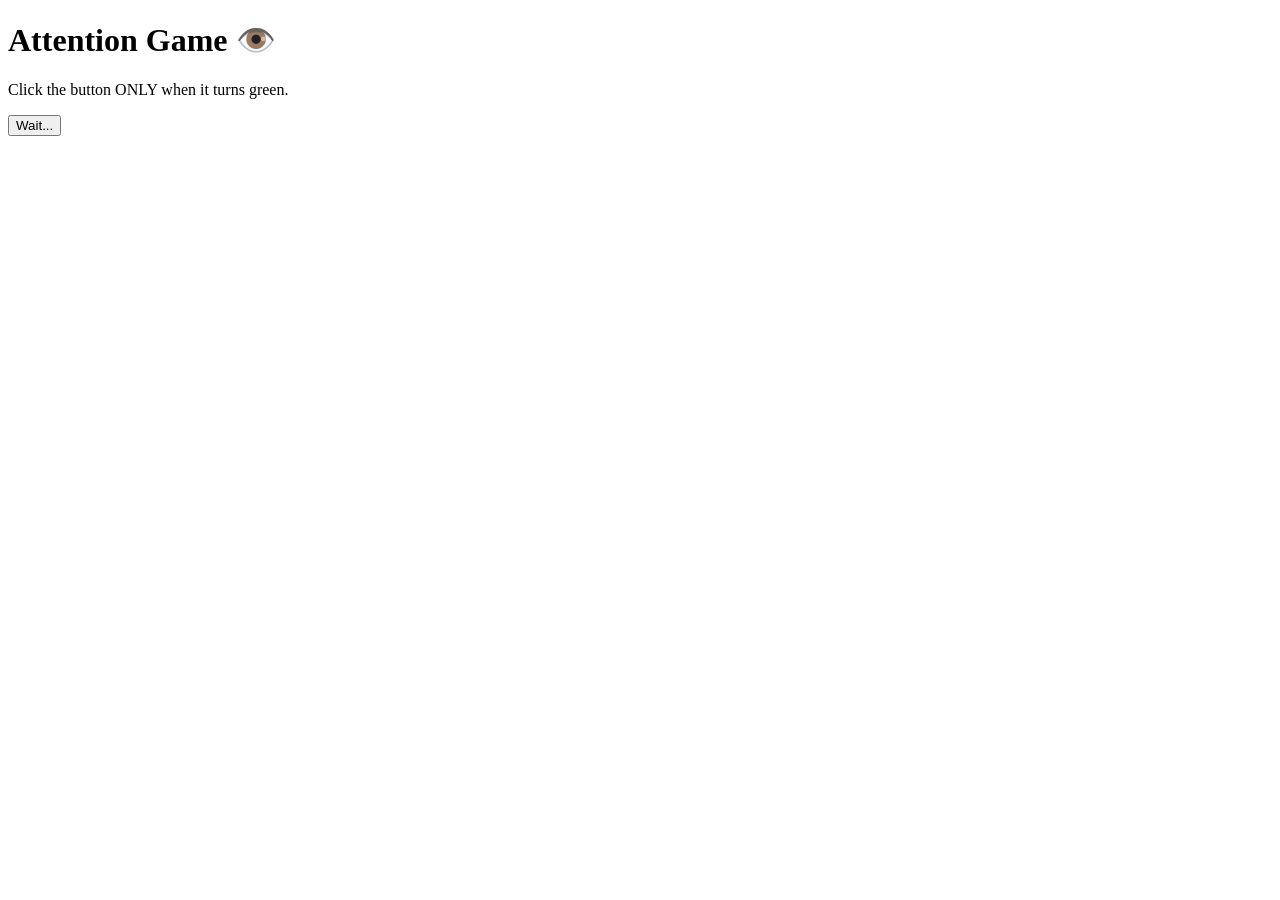
==== attention-game.html @ afcf597d "Update attention-game.html" ====
<!DOCTYPE html>
<html>
<head>
<title>Attention Game</title>
<link rel="stylesheet" href="style.css">
</head>

<body>

<div class="card">
<h1>Attention Game 👁️</h1>

<p>Click the button ONLY when it turns green.</p>

<button id="btn" onclick="clickBtn()">Waiting...</button>
</div>

<script>

let startTime;
let waiting=false;

const btn=document.getElementById("btn");

function startRound(){
 btn.innerText="Wait...";
 waiting=true;

 setTimeout(()=>{
   btn.style.background="#2ecc71";
   btn.innerText="CLICK!";
   startTime=performance.now();
 },Math.random()*3000+2000);
}

function clickBtn(){
 if(!waiting) return;

 let reaction=performance.now()-startTime;

 alert("Reaction: "+Math.floor(reaction)+" ms");

 btn.style.background="#e94560";
 waiting=false;

 setTimeout(startRound,1500);
}

startRound();

</script>

</body>
</html>
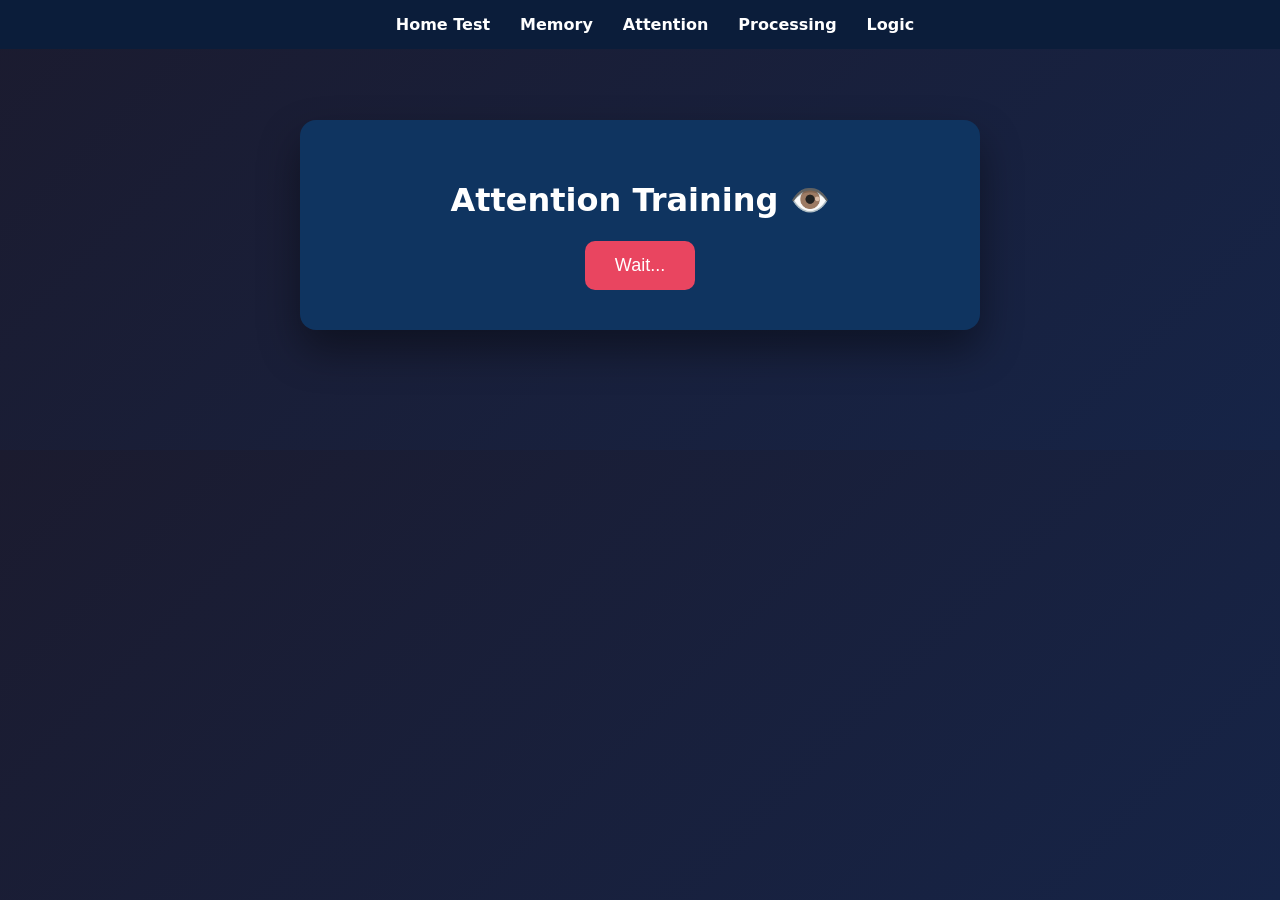
==== commit 86772c55: "Update attention-game.html" ====
--- a/attention-game.html
+++ b/attention-game.html
@@ -1,52 +1,65 @@
 <!DOCTYPE html>
 <html>
 <head>
-<title>Attention Game</title>
+<title>Attention Training</title>
 <link rel="stylesheet" href="style.css">
 </head>
 
 <body>
 
+<div class="nav">
+<a href="index.html">Home Test</a>
+<a href="memory-game.html">Memory</a>
+<a href="attention-game.html">Attention</a>
+<a href="processing-game.html">Processing</a>
+<a href="logic-game.html">Logic</a>
+</div>
+
 <div class="card">
-<h1>Attention Game 👁️</h1>
-
-<p>Click the button ONLY when it turns green.</p>
-
-<button id="btn" onclick="clickBtn()">Waiting...</button>
+<h1>Attention Training 👁️</h1>
+<button id="btn" onclick="clickBtn()">Wait...</button>
 </div>
 
 <script>
 
-let startTime;
-let waiting=false;
+let reactionStart;
 
-const btn=document.getElementById("btn");
+function nextRound(){
 
-function startRound(){
+ let wait=1500+Math.random()*1500;
+
+ let btn=document.getElementById("btn");
+
  btn.innerText="Wait...";
- waiting=true;
 
  setTimeout(()=>{
-   btn.style.background="#2ecc71";
-   btn.innerText="CLICK!";
-   startTime=performance.now();
- },Math.random()*3000+2000);
+
+  btn.style.background="#2ecc71";
+  btn.innerText="CLICK!";
+
+  reactionStart=performance.now();
+
+ },wait);
+
 }
 
 function clickBtn(){
- if(!waiting) return;
 
- let reaction=performance.now()-startTime;
+ if(!reactionStart) return;
 
- alert("Reaction: "+Math.floor(reaction)+" ms");
+ let rt=performance.now()-reactionStart;
 
- btn.style.background="#e94560";
- waiting=false;
+ alert("Reaction: "+Math.floor(rt)+" ms");
 
- setTimeout(startRound,1500);
+ reactionStart=null;
+
+ document.getElementById("btn").style.background="#e94560";
+
+ nextRound();
+
 }
 
-startRound();
+nextRound();
 
 </script>
 
--- a/style.css
+++ b/style.css
@@ -0,0 +1,52 @@
+body{
+ margin:0;
+ font-family:system-ui,sans-serif;
+ background:linear-gradient(135deg,#1b1b2f,#162447);
+ color:white;
+ text-align:center;
+}
+
+.nav{
+ position:fixed;
+ top:0;
+ width:100%;
+ background:#0b1d3a;
+ padding:15px;
+ display:flex;
+ justify-content:center;
+ gap:30px;
+}
+
+.nav a{
+ color:white;
+ text-decoration:none;
+ font-weight:bold;
+}
+
+.card{
+ background:#0f3460;
+ width:600px;
+ margin:120px auto;
+ padding:40px;
+ border-radius:16px;
+ box-shadow:0 20px 40px rgba(0,0,0,.4);
+}
+
+button{
+ background:#e94560;
+ color:white;
+ border:none;
+ padding:14px 30px;
+ border-radius:10px;
+ font-size:18px;
+ cursor:pointer;
+}
+
+input{
+ font-size:20px;
+ padding:10px;
+ border-radius:8px;
+ border:none;
+ width:80%;
+ text-align:center;
+}
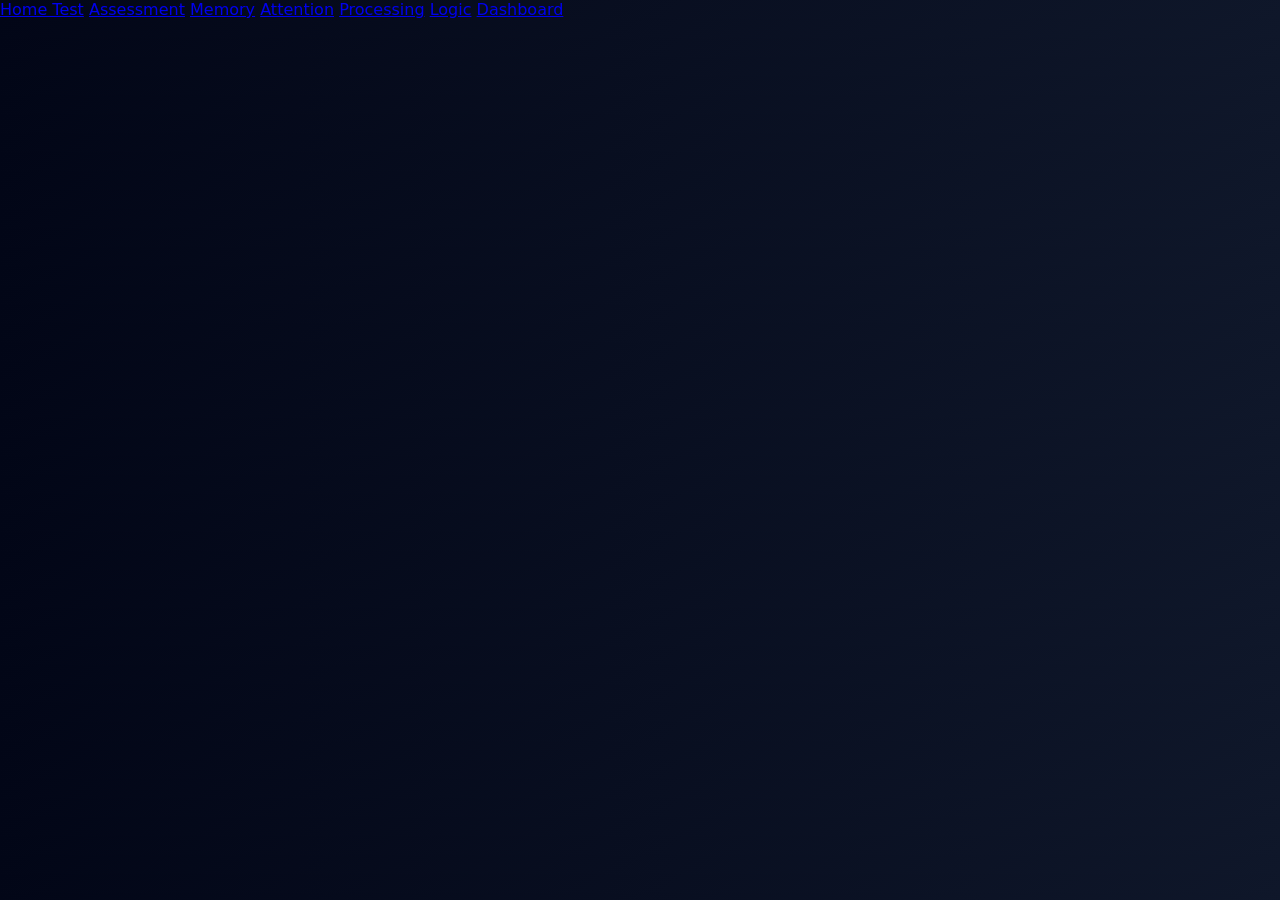
==== commit 2f1f723c: "Update attention-game.html" ====
--- a/attention-game.html
+++ b/attention-game.html
@@ -7,17 +7,16 @@
 
 <body>
 
-<div class="nav">
-<a href="index.html">Home Test</a>
-<a href="memory-game.html">Memory</a>
-<a href="attention-game.html">Attention</a>
-<a href="processing-game.html">Processing</a>
-<a href="logic-game.html">Logic</a>
-</div>
+<div class="navbar">
 
-<div class="card">
-<h1>Attention Training 👁️</h1>
-<button id="btn" onclick="clickBtn()">Wait...</button>
+<a class="navlink" href="index.html">Home Test</a>
+<a class="navlink" href="test.html">Assessment</a>
+<a class="navlink" href="memory-game.html">Memory</a>
+<a class="navlink" href="attention-game.html">Attention</a>
+<a class="navlink" href="processing-game.html">Processing</a>
+<a class="navlink" href="logic-game.html">Logic</a>
+<a class="navlink" href="dashboard.html">Dashboard</a>
+
 </div>
 
 <script>
--- a/style.css
+++ b/style.css
@@ -1,52 +1,93 @@
 body{
  margin:0;
  font-family:system-ui,sans-serif;
- background:linear-gradient(135deg,#1b1b2f,#162447);
+ background:linear-gradient(135deg,#020617,#0f172a);
  color:white;
- text-align:center;
 }
+
+/* NAV BAR */
 
 .nav{
  position:fixed;
  top:0;
  width:100%;
- background:#0b1d3a;
- padding:15px;
+ background:rgba(2,6,23,.8);
+ backdrop-filter:blur(20px);
+ padding:18px;
  display:flex;
  justify-content:center;
- gap:30px;
+ gap:40px;
+ z-index:1000;
 }
 
 .nav a{
  color:white;
  text-decoration:none;
- font-weight:bold;
+ font-weight:600;
+ transition:.3s;
 }
 
-.card{
- background:#0f3460;
- width:600px;
- margin:120px auto;
- padding:40px;
- border-radius:16px;
- box-shadow:0 20px 40px rgba(0,0,0,.4);
+.nav a:hover{
+ color:#38bdf8;
 }
 
+/* GLASS CARD */
+
+.card{
+ width:900px;
+ max-width:92%;
+ margin:140px auto;
+ padding:50px;
+
+ border-radius:25px;
+
+ background:rgba(255,255,255,0.04);
+ backdrop-filter:blur(25px);
+
+ box-shadow:
+ 0 40px 80px rgba(0,0,0,.6);
+}
+
+/* BUTTONS */
+
 button{
- background:#e94560;
+ background:linear-gradient(90deg,#e94560,#ff758c);
+ border:none;
+ padding:15px 32px;
+ border-radius:14px;
  color:white;
- border:none;
- padding:14px 30px;
- border-radius:10px;
  font-size:18px;
  cursor:pointer;
+ transition:.3s;
 }
 
+button:hover{
+ transform:translateY(-3px);
+ box-shadow:0 15px 40px rgba(0,0,0,.4);
+}
+
+/* INPUT */
+
 input{
- font-size:20px;
- padding:10px;
- border-radius:8px;
+ padding:14px;
+ border-radius:12px;
  border:none;
+ font-size:18px;
  width:80%;
  text-align:center;
 }
+
+/* DASHBOARD CARDS */
+
+.metric-grid{
+ display:grid;
+ grid-template-columns:repeat(auto-fit,minmax(200px,1fr));
+ gap:25px;
+ margin-top:30px;
+}
+
+.metric{
+ padding:25px;
+ border-radius:16px;
+ background:rgba(255,255,255,0.05);
+}
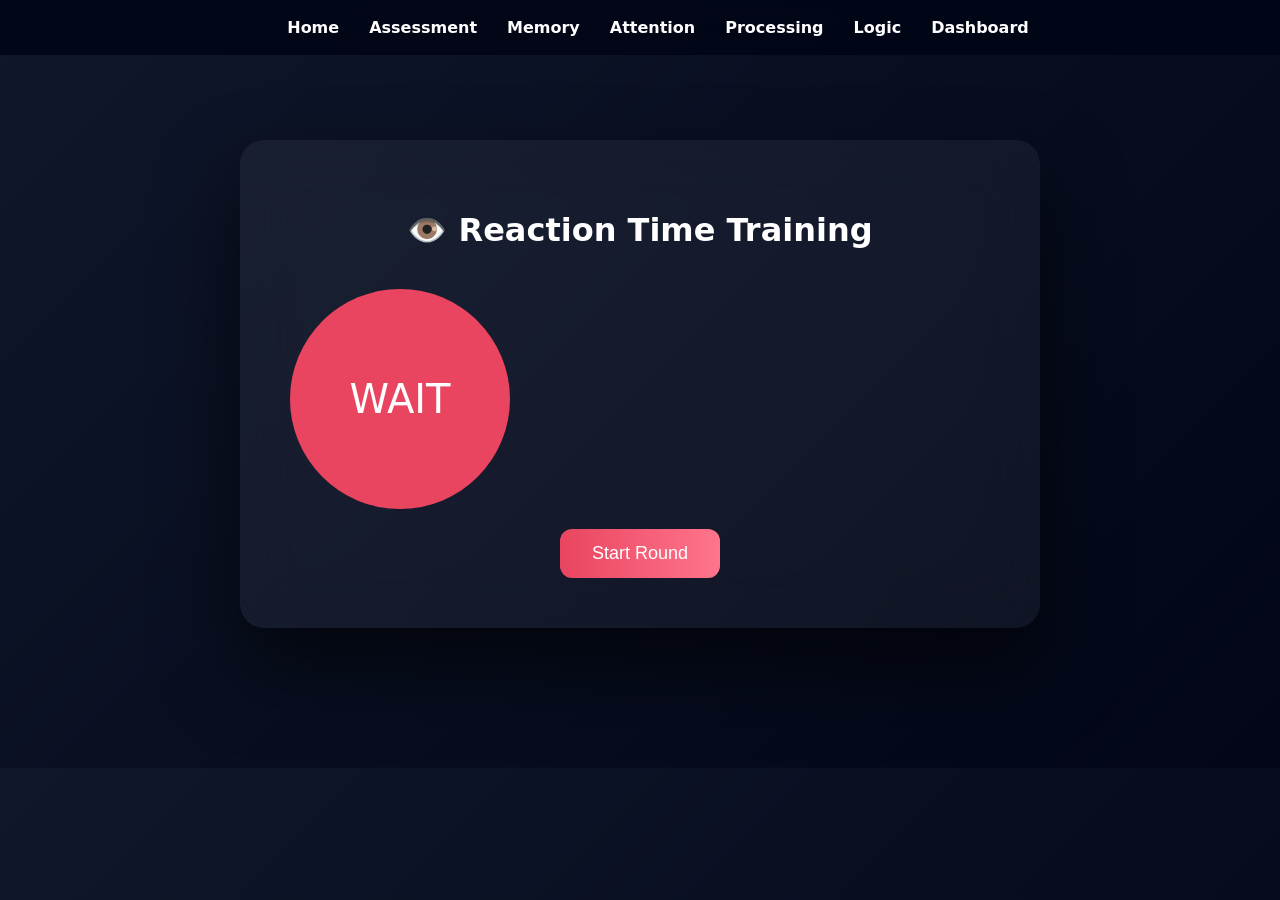
==== commit bb6fe7b5: "Update attention-game.html" ====
--- a/attention-game.html
+++ b/attention-game.html
@@ -1,64 +1,180 @@
 <!DOCTYPE html>
 <html>
 <head>
-<title>Attention Training</title>
+<meta charset="utf-8">
+<title>Reaction Time Training</title>
+
 <link rel="stylesheet" href="style.css">
+
+<style>
+
+/* PAGE BACKGROUND */
+
+body{
+ margin:0;
+ font-family:system-ui,sans-serif;
+ background:linear-gradient(135deg,#0f172a,#020617);
+ color:white;
+}
+
+/* NAVBAR */
+
+.navbar{
+ position:fixed;
+ top:0;
+ width:100%;
+ padding:18px;
+ background:rgba(2,6,23,.9);
+ backdrop-filter:blur(20px);
+ display:flex;
+ justify-content:center;
+ gap:30px;
+ z-index:1000;
+}
+
+.navbar a{
+ color:white;
+ text-decoration:none;
+ font-weight:600;
+}
+
+/* CARD */
+
+.card{
+ width:700px;
+ max-width:90%;
+ margin:140px auto;
+ padding:50px;
+ border-radius:24px;
+ background:rgba(255,255,255,.05);
+ backdrop-filter:blur(30px);
+ text-align:center;
+ box-shadow:0 40px 80px rgba(0,0,0,.6);
+}
+
+/* BIG REACTION BUTTON */
+
+#reactionBox{
+ margin-top:40px;
+ width:220px;
+ height:220px;
+ border-radius:50%;
+ background:#1abc9c;
+ display:flex;
+ justify-content:center;
+ align-items:center;
+ font-size:40px;
+ cursor:pointer;
+ transition:.3s;
+}
+
+#reactionBox.wait{
+ background:#e94560;
+}
+
+#reactionBox.ready{
+ background:#38bdf8;
+}
+
+button{
+ margin-top:20px;
+ padding:14px 32px;
+ border:none;
+ border-radius:12px;
+ background:linear-gradient(90deg,#e94560,#ff758c);
+ color:white;
+ font-size:18px;
+ cursor:pointer;
+}
+
+</style>
+
 </head>
 
 <body>
 
+<!-- NAVBAR -->
+
 <div class="navbar">
+<a href="index.html">Home</a>
+<a href="test.html">Assessment</a>
+<a href="memory-game.html">Memory</a>
+<a href="attention-game.html">Attention</a>
+<a href="processing-game.html">Processing</a>
+<a href="logic-game.html">Logic</a>
+<a href="dashboard.html">Dashboard</a>
+</div>
 
-<a class="navlink" href="index.html">Home Test</a>
-<a class="navlink" href="test.html">Assessment</a>
-<a class="navlink" href="memory-game.html">Memory</a>
-<a class="navlink" href="attention-game.html">Attention</a>
-<a class="navlink" href="processing-game.html">Processing</a>
-<a class="navlink" href="logic-game.html">Logic</a>
-<a class="navlink" href="dashboard.html">Dashboard</a>
+<!-- GAME CARD -->
+
+<div class="card">
+
+<h1>👁️ Reaction Time Training</h1>
+
+<div id="gameArea"></div>
+
+<button onclick="startRound()">Start Round</button>
 
 </div>
 
 <script>
 
-let reactionStart;
+/* ===============================
+   REACTION TIME GAME LOGIC
+=============================== */
 
-function nextRound(){
+const gameArea=document.getElementById("gameArea");
 
- let wait=1500+Math.random()*1500;
+let reactionStart=null;
+let reactionTimes=[];
+let round=0;
 
- let btn=document.getElementById("btn");
+function startRound(){
 
- btn.innerText="Wait...";
+ gameArea.innerHTML="";
+
+ let box=document.createElement("div");
+ box.id="reactionBox";
+ box.innerText="WAIT";
+
+ gameArea.appendChild(box);
+
+ box.classList.add("wait");
+
+ let delay=1500+Math.random()*3000;
 
  setTimeout(()=>{
 
-  btn.style.background="#2ecc71";
-  btn.innerText="CLICK!";
+  box.classList.remove("wait");
+  box.classList.add("ready");
+
+  box.innerText="GO!";
 
   reactionStart=performance.now();
 
- },wait);
+ },delay);
+
+ box.onclick=()=>{
+
+  if(!reactionStart) return;
+
+  let time=performance.now()-reactionStart;
+
+  reactionTimes.push(time);
+
+  alert("Reaction Time: "+time.toFixed(0)+" ms");
+
+  round++;
+
+  gameArea.innerHTML="";
+
+ };
 
 }
 
-function clickBtn(){
+/* START FIRST ROUND */
 
- if(!reactionStart) return;
-
- let rt=performance.now()-reactionStart;
-
- alert("Reaction: "+Math.floor(rt)+" ms");
-
- reactionStart=null;
-
- document.getElementById("btn").style.background="#e94560";
-
- nextRound();
-
-}
-
-nextRound();
+startRound();
 
 </script>
 
--- a/style.css
+++ b/style.css
@@ -1,93 +1,81 @@
 body{
  margin:0;
  font-family:system-ui,sans-serif;
- background:linear-gradient(135deg,#020617,#0f172a);
+ background:linear-gradient(135deg,#0f172a,#020617);
  color:white;
 }
 
-/* NAV BAR */
+/* NAVBAR */
 
-.nav{
+.navbar{
  position:fixed;
  top:0;
  width:100%;
- background:rgba(2,6,23,.8);
+ background:rgba(2,6,23,0.9);
  backdrop-filter:blur(20px);
  padding:18px;
  display:flex;
  justify-content:center;
- gap:40px;
+ gap:35px;
  z-index:1000;
 }
 
-.nav a{
+.navbar a{
  color:white;
  text-decoration:none;
  font-weight:600;
- transition:.3s;
 }
 
-.nav a:hover{
- color:#38bdf8;
-}
-
-/* GLASS CARD */
+/* CARD */
 
 .card{
- width:900px;
- max-width:92%;
- margin:140px auto;
+ width:700px;
+ max-width:90%;
+ margin:120px auto;
  padding:50px;
 
- border-radius:25px;
+ border-radius:24px;
 
- background:rgba(255,255,255,0.04);
- backdrop-filter:blur(25px);
+ background:rgba(255,255,255,0.05);
+ backdrop-filter:blur(30px);
+
+ text-align:center;
 
  box-shadow:
  0 40px 80px rgba(0,0,0,.6);
 }
 
-/* BUTTONS */
+/* BUTTON */
 
 button{
+ margin-top:20px;
+ padding:14px 32px;
+ border:none;
+ border-radius:12px;
+ font-size:18px;
  background:linear-gradient(90deg,#e94560,#ff758c);
- border:none;
- padding:15px 32px;
- border-radius:14px;
  color:white;
- font-size:18px;
  cursor:pointer;
- transition:.3s;
-}
-
-button:hover{
- transform:translateY(-3px);
- box-shadow:0 15px 40px rgba(0,0,0,.4);
 }
 
 /* INPUT */
 
 input{
  padding:14px;
- border-radius:12px;
+ width:80%;
+ border-radius:10px;
  border:none;
  font-size:18px;
- width:80%;
  text-align:center;
+ background:rgba(255,255,255,.08);
+ color:white;
 }
 
-/* DASHBOARD CARDS */
-
-.metric-grid{
- display:grid;
- grid-template-columns:repeat(auto-fit,minmax(200px,1fr));
- gap:25px;
- margin-top:30px;
+.big{
+ font-size:34px;
+ font-weight:bold;
 }
 
-.metric{
- padding:25px;
- border-radius:16px;
- background:rgba(255,255,255,0.05);
+.timer{
+ opacity:.8;
 }
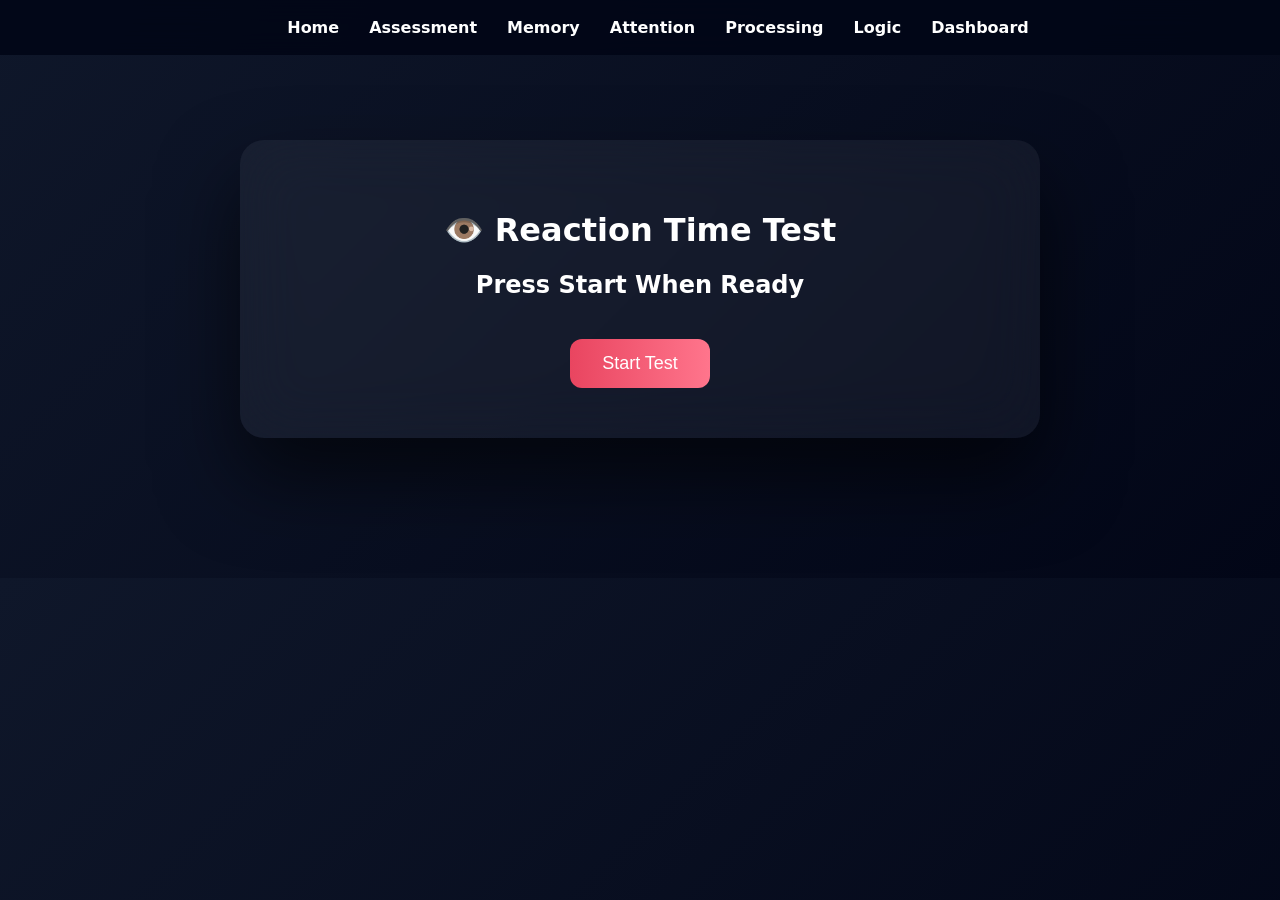
==== commit e6f778f8: "Update attention-game.html" ====
--- a/attention-game.html
+++ b/attention-game.html
@@ -8,16 +8,12 @@
 
 <style>
 
-/* PAGE BACKGROUND */
-
 body{
  margin:0;
  font-family:system-ui,sans-serif;
  background:linear-gradient(135deg,#0f172a,#020617);
  color:white;
 }
-
-/* NAVBAR */
 
 .navbar{
  position:fixed;
@@ -38,8 +34,6 @@
  font-weight:600;
 }
 
-/* CARD */
-
 .card{
  width:700px;
  max-width:90%;
@@ -52,20 +46,18 @@
  box-shadow:0 40px 80px rgba(0,0,0,.6);
 }
 
-/* BIG REACTION BUTTON */
-
 #reactionBox{
- margin-top:40px;
+ margin:40px auto;
  width:220px;
  height:220px;
  border-radius:50%;
- background:#1abc9c;
  display:flex;
  justify-content:center;
  align-items:center;
  font-size:40px;
  cursor:pointer;
  transition:.3s;
+ background:#1abc9c;
 }
 
 #reactionBox.wait{
@@ -77,7 +69,6 @@
 }
 
 button{
- margin-top:20px;
  padding:14px 32px;
  border:none;
  border-radius:12px;
@@ -109,27 +100,45 @@
 
 <div class="card">
 
-<h1>👁️ Reaction Time Training</h1>
+<h1>👁️ Reaction Time Test</h1>
 
-<div id="gameArea"></div>
+<div id="gameArea">
 
-<button onclick="startRound()">Start Round</button>
+<button onclick="showStartScreen()">
+Start Reaction Test
+</button>
+
+</div>
 
 </div>
 
 <script>
 
 /* ===============================
-   REACTION TIME GAME LOGIC
+   REACTION GAME LOGIC
 =============================== */
 
 const gameArea=document.getElementById("gameArea");
 
 let reactionStart=null;
 let reactionTimes=[];
-let round=0;
 
-function startRound(){
+/* START SCREEN */
+
+function showStartScreen(){
+
+ gameArea.innerHTML=`
+ <h2>Press Start When Ready</h2>
+ <button onclick="startReactionRound()">
+ Start Test
+ </button>
+ `;
+
+}
+
+/* REACTION ROUND */
+
+function startReactionRound(){
 
  gameArea.innerHTML="";
 
@@ -137,9 +146,9 @@
  box.id="reactionBox";
  box.innerText="WAIT";
 
+ box.classList.add("wait");
+
  gameArea.appendChild(box);
-
- box.classList.add("wait");
 
  let delay=1500+Math.random()*3000;
 
@@ -164,17 +173,21 @@
 
   alert("Reaction Time: "+time.toFixed(0)+" ms");
 
-  round++;
+  localStorage.setItem(
+   "avgReaction",
+   reactionTimes.reduce((a,b)=>a+b,0)/reactionTimes.length
+  );
 
-  gameArea.innerHTML="";
+  gameArea.innerHTML=
+  `<button onclick="showStartScreen()">Play Again</button>`;
 
  };
 
 }
 
-/* START FIRST ROUND */
+/* INITIAL SCREEN */
 
-startRound();
+showStartScreen();
 
 </script>
 
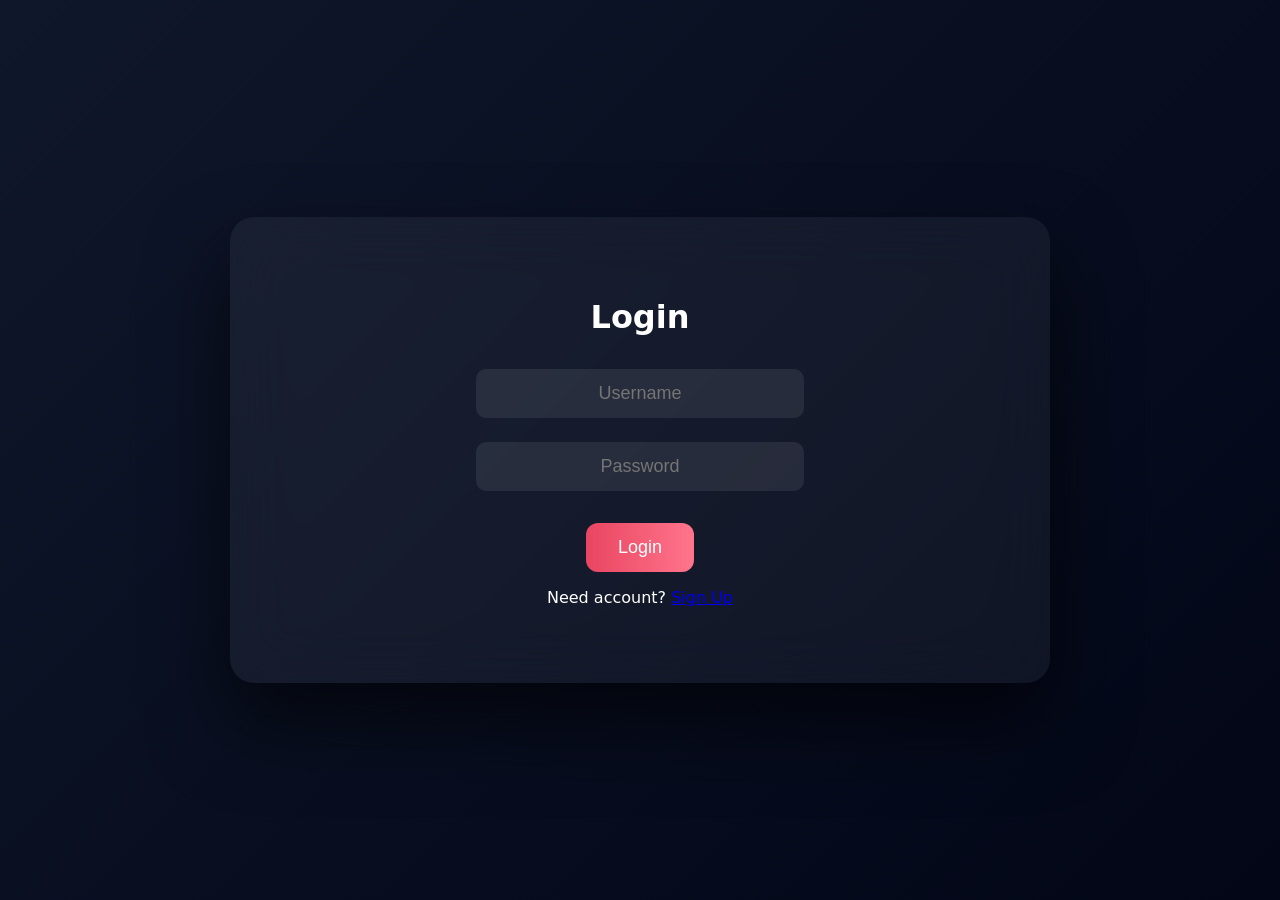
==== commit 1f7b0865: "Update attention-game.html" ====
--- a/attention-game.html
+++ b/attention-game.html
@@ -3,6 +3,7 @@
 <head>
 <meta charset="utf-8">
 <title>Reaction Time Training</title>
+<script src="auth.js"></script>
 
 <link rel="stylesheet" href="style.css">
 
@@ -83,7 +84,10 @@
 </head>
 
 <body>
-
+<script>
+requireLogin();
+</script>
+ 
 <!-- NAVBAR -->
 
 <div class="navbar">
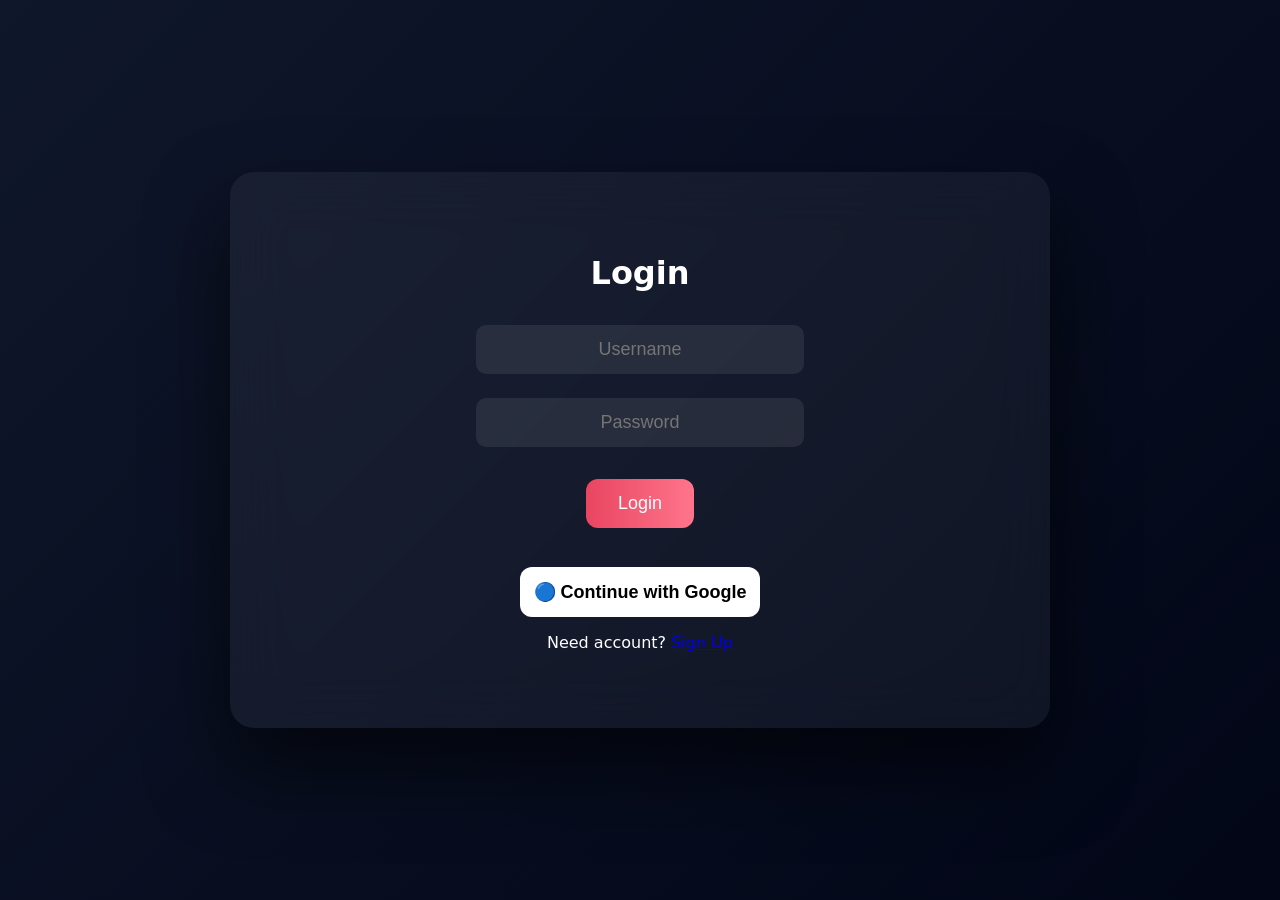
==== commit 8a6ffa86: "Update attention-game.html" ====
--- a/attention-game.html
+++ b/attention-game.html
@@ -3,6 +3,7 @@
 <head>
 <meta charset="utf-8">
 <title>Reaction Time Training</title>
+
 <script src="auth.js"></script>
 
 <link rel="stylesheet" href="style.css">
@@ -16,16 +17,18 @@
  color:white;
 }
 
+/* ================= NAVBAR ================= */
+
 .navbar{
  position:fixed;
  top:0;
  width:100%;
- padding:18px;
+ padding:16px;
  background:rgba(2,6,23,.9);
  backdrop-filter:blur(20px);
  display:flex;
  justify-content:center;
- gap:30px;
+ gap:28px;
  z-index:1000;
 }
 
@@ -33,7 +36,16 @@
  color:white;
  text-decoration:none;
  font-weight:600;
-}
+ font-size:15px;
+}
+
+#authToggle{
+ padding:6px 14px;
+ border-radius:8px;
+ background:rgba(255,255,255,.08);
+}
+
+/* ================= CARD ================= */
 
 .card{
  width:700px;
@@ -46,6 +58,8 @@
  text-align:center;
  box-shadow:0 40px 80px rgba(0,0,0,.6);
 }
+
+/* ================= REACTION BOX ================= */
 
 #reactionBox{
  margin:40px auto;
@@ -77,6 +91,11 @@
  color:white;
  font-size:18px;
  cursor:pointer;
+ transition:.3s;
+}
+
+button:hover{
+ transform:scale(1.05);
 }
 
 </style>
@@ -84,13 +103,15 @@
 </head>
 
 <body>
+
 <script>
 requireLogin();
 </script>
- 
+
 <!-- NAVBAR -->
 
 <div class="navbar">
+
 <a href="index.html">Home</a>
 <a href="test.html">Assessment</a>
 <a href="memory-game.html">Memory</a>
@@ -98,6 +119,9 @@
 <a href="processing-game.html">Processing</a>
 <a href="logic-game.html">Logic</a>
 <a href="dashboard.html">Dashboard</a>
+
+<a href="#" id="authToggle"></a>
+
 </div>
 
 <!-- GAME CARD -->
